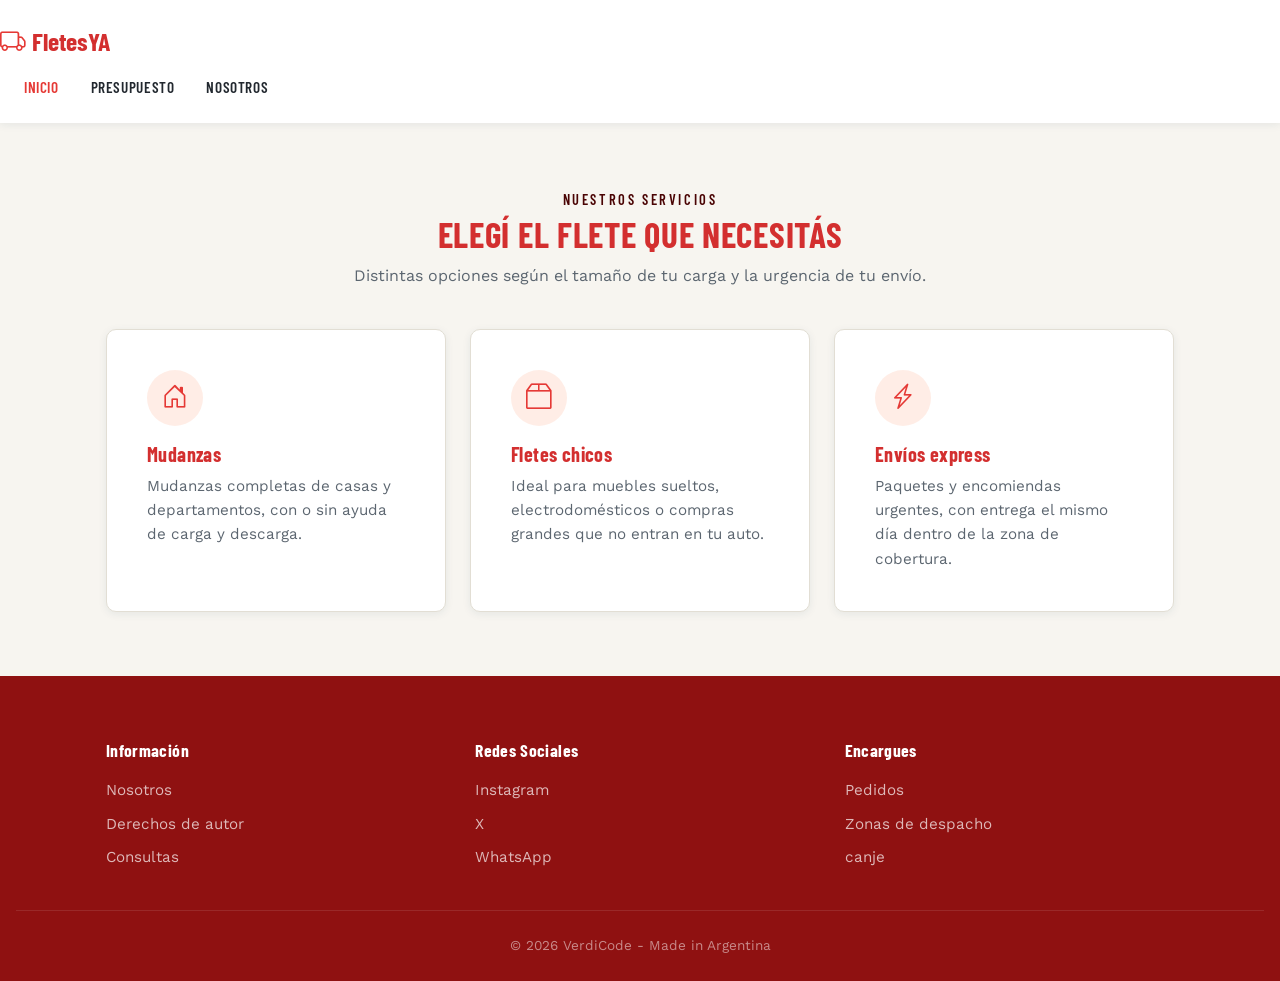
==== index.html @ 3766f1a2 "primera version proyecto fletes" ====
<!DOCTYPE html>
<html lang="en">
<head>
    <meta charset="UTF-8">
    <meta name="viewport" content="width=device-width, initial-scale=1.0">
    <title>Document</title>
    <link href="https://cdn.jsdelivr.net/npm/bootstrap@5.3.3/dist/css/bootstrap.min.css" rel="stylesheet">
    <link rel="stylesheet" href="https://cdn.jsdelivr.net/npm/bootstrap-icons@1.11.3/font/bootstrap-icons.css">
    <link rel="preconnect" href="https://fonts.googleapis.com">
    <link href="https://fonts.googleapis.com/css2?family=Barlow+Condensed:wght@600;700&family=Work+Sans:wght@400;500;600&display=swap" rel="stylesheet">
    <link rel="stylesheet" href="./styles.css">
</head>
<body>
    <header>
        <header>
        <nav class="navbar navbar-expand-lg navbar-custom sticky-top">
            <div class="container-custom">
                <a class="navbar-brand navbar-brand-custom" href="./index.html">
                    <i class="bi bi-truck"></i> FletesYA
                </a>
                <button class="navbar-toggler" type="button" data-bs-toggle="collapse" data-bs-target="#navMenu" aria-controls="navMenu" aria-expanded="false" aria-label="Abrir menú">
                    <span class="navbar-toggler-icon"></span>
                </button>
                <div class="collapse navbar-collapse justify-content-end" id="navMenu">
                    <ul class="navbar-nav align-items-lg-center">
                        <li class="nav-item"><a class="nav-link active" href="./index.html">Inicio</a></li>
                        <li class="nav-item"><a class="nav-link" href="./pages/presupuesto.html">Presupuesto</a></li>
                        <li class="nav-item"><a class="nav-link" href="./pages/nosotros.html">Nosotros</a></li>
                    </ul>
                </div>
            </div>
        </nav>
    </header>
    </header>
    <main>
        <section class="section">
            <div class="container-custom">
                <div class="section-header">
                    <span class="eyebrow">Nuestros servicios</span>
                    <h2>Elegí el flete que necesitás</h2>
                    <p>Distintas opciones según el tamaño de tu carga y la urgencia de tu envío.</p>
                </div>

                <div class="services-grid">
                    <div class="service-card">
                        <div class="service-card-icon"><i class="bi bi-house-door"></i></div>
                        <h3>Mudanzas</h3>
                        <p>Mudanzas completas de casas y departamentos, con o sin ayuda de carga y descarga.</p>
                    </div>
                    <div class="service-card">
                        <div class="service-card-icon"><i class="bi bi-box2"></i></div>
                        <h3>Fletes chicos</h3>
                        <p>Ideal para muebles sueltos, electrodomésticos o compras grandes que no entran en tu auto.</p>
                    </div>
                    <div class="service-card">
                        <div class="service-card-icon"><i class="bi bi-lightning-charge"></i></div>
                        <h3>Envíos express</h3>
                        <p>Paquetes y encomiendas urgentes, con entrega el mismo día dentro de la zona de cobertura.</p>
                    </div>
                </div>
            </div>
        </section>
    </main>
    <footer>
            <div class="footer-container">

        <div class="footer-col">
            <h3>Información</h3>
            <ul>
                <li><a href="./pages/nosotros.html">Nosotros</a></li>
                <li><a href="./pages/derechos.html">Derechos de autor</a></li>
                <li><a href="./pages/formulario.html">Consultas</a></li>
            </ul>
        </div>

        <div class="footer-col">
            <h3>Redes Sociales</h3>
            <ul>
                <li><a href="https://www.instagram.com/?hl=es-la" target="_blank">Instagram</a></li>
                <li><a href="https://x.com/iniciarsesion?lang=es" target="_blank">X</a></li>
                <li><a href="https://www.whatsapp.com/?lang=es" target="_blank">WhatsApp</a></li>
            </ul>
        </div>

        <div class="footer-col">
            <h3>Encargues</h3>
            <ul>
                <li><a href="./pages/formulario.html">Pedidos</a></li>
                <li><a href="https://maps.app.goo.gl/tzFLppgsQuMKiHkJ8">Zonas de despacho</a></li>
                <li><a href="./pages/canje.html">canje</a></li>
            </ul>
        </div>

    </div>

    <p class="copyright">
        © 2026 VerdiCode - Made in Argentina
    </p>
    </footer>
    <script src="https://cdn.jsdelivr.net/npm/bootstrap@5.3.3/dist/js/bootstrap.bundle.min.js"></script>
</body>
</html>
---- styles.css ----
:root {
  /* Paleta principal */
  --color-primary: #D32F2F;       
  --color-primary-dark: #8F1111;
  --color-primary-light: #E53935;

  --color-accent: #E53935;        
  --color-accent-dark: #4A0404;

  --color-success: #3FA34D;      

  --color-bg: #F7F5F0;            
  --color-surface: #FFFFFF;

  --color-text: #22282F;
  --color-text-muted: #5C6670;
  --color-border: #E2DED4;

  /* Tipografía */
  --font-heading: "Barlow Condensed", "Arial Narrow", sans-serif;
  --font-body: "Work Sans", "Segoe UI", sans-serif;

  /* Espaciados (escala) */
  --space-xs: 0.5rem;
  --space-sm: 1rem;
  --space-md: 1.5rem;
  --space-lg: 2.5rem;
  --space-xl: 4rem;

  /* Otros */
  --radius: 10px;
  --shadow-sm: 0 2px 8px rgba(27, 58, 92, 0.08);
  --shadow-md: 0 8px 24px rgba(27, 58, 92, 0.12);
}

/* -----------------------------------------------------------
   2. RESET / BASE
----------------------------------------------------------- */
* {
  box-sizing: border-box;
}

body {
  margin: 0;
  background-color: var(--color-bg);
  color: var(--color-text);
  font-family: var(--font-body);
  line-height: 1.6;
}

img {
  max-width: 100%;
  display: block;
}

a {
  text-decoration: none;
  color: inherit;
}

/* -----------------------------------------------------------
   3. TIPOGRAFÍA GENERAL
----------------------------------------------------------- */
h1, h2, h3, h4,
.font-heading {
  font-family: var(--font-heading);
  font-weight: 700;
  letter-spacing: 0.02em;
  text-transform: uppercase;
  color: var(--color-primary);
  margin: 0;
}

h1 { font-size: clamp(2.2rem, 5vw, 3.4rem); }
h2 { font-size: clamp(1.6rem, 3.5vw, 2.2rem); }
h3 { font-size: 1.25rem; }

.eyebrow {
  font-family: var(--font-heading);
  font-size: 0.9rem;
  letter-spacing: 0.18em;
  text-transform: uppercase;
  color: var(--color-accent-dark);
  font-weight: 600;
}

.text-muted-custom {
  color: var(--color-text-muted);
}

/* -----------------------------------------------------------
   4. NAVBAR
----------------------------------------------------------- */
.navbar-custom {
  background-color: var(--color-surface);
  box-shadow: var(--shadow-sm);
  padding-top: var(--space-sm);
  padding-bottom: var(--space-sm);
}

.navbar-brand-custom {
  display: flex;
  align-items: center;
  gap: 0.4rem;
  font-family: var(--font-heading);
  font-size: 1.6rem;
  font-weight: 700;
  color: var(--color-primary) 
}

.navbar-brand-custom i {
  color: var(--color-accent);
}

.navbar-custom .nav-link {
  font-family: var(--font-heading);
  font-weight: 600;
  letter-spacing: 0.04em;
  text-transform: uppercase;
  font-size: 0.95rem;
  color: var(--color-text);
  margin-left: var(--space-sm);
  transition: color 0.2s ease;
}

.navbar-custom .nav-link:hover,
.navbar-custom .nav-link.active {
  color: var(--color-accent) 
}

.btn-nav-cta {
  background-color: var(--color-accent);
  color: #fff;
  padding: 0.5rem 1.2rem;
  border-radius: var(--radius);
  margin-left: var(--space-sm);
}

.btn-nav-cta:hover {
  background-color: var(--color-accent-dark);
  color: #fff 
}

.section {
  padding: var(--space-xl) 0;
}

.section-header {
  text-align: center;
  max-width: 640px;
  margin: 0 auto var(--space-lg) auto;
}

.section-header p {
  color: var(--color-text-muted);
  margin-top: var(--space-xs);
}

.services-grid {
  display: flex;
  flex-wrap: wrap;
  gap: var(--space-md);
  justify-content: center;
}

.service-card {
  background-color: var(--color-surface);
  border: 1px solid var(--color-border);
  border-radius: var(--radius);
  box-shadow: var(--shadow-sm);
  flex: 1 1 300px;
  max-width: 340px;
  padding: var(--space-lg);
  transition: transform 0.2s ease, box-shadow 0.2s ease;
}

.service-card:hover {
  transform: translateY(-4px);
  box-shadow: var(--shadow-md);
}

.service-card-icon {
  width: 56px;
  height: 56px;
  display: flex;
  align-items: center;
  justify-content: center;
  border-radius: 50%;
  background-color: rgba(255, 107, 53, 0.12);
  margin-bottom: var(--space-sm);
}

.service-card-icon i {
  color: var(--color-accent);
  font-size: 1.6rem;
}

.service-card h3 {
  color: var(--color-primary);
  text-transform: none;
  margin-bottom: var(--space-xs);
}

.service-card p {
  color: var(--color-text-muted);
  font-size: 0.95rem;
  margin: 0;
}








footer {
  background-color: var(--color-primary-dark);
  color: rgba(255, 255, 255, 0.85);
  padding: var(--space-xl) 0 var(--space-md) 0;
}

.footer-container {
  display: flex;
  flex-wrap: wrap;
  gap: var(--space-lg);
  justify-content: space-between;
  max-width: 1100px;
  margin: 0 auto;
  padding: 0 var(--space-sm) var(--space-lg) var(--space-sm);
}

.footer-col {
  flex: 1 1 200px;
}

.footer-col h3 {
  color: #fff;
  text-transform: none;
  font-family: var(--font-heading);
  font-size: 1.1rem;
  margin-bottom: var(--space-sm);
}

.footer-col ul {
  list-style: none;
  padding: 0;
  margin: 0;
  display: flex;
  flex-direction: column;
  gap: 0.5rem;
}

.footer-col a {
  color: rgba(255, 255, 255, 0.7);
  font-size: 0.95rem;
  transition: color 0.2s ease;
}

.footer-col a:hover {
  color: var(--color-accent);
}

.copyright {
  text-align: center;
  font-size: 0.85rem;
  color: rgba(255, 255, 255, 0.5);
  border-top: 1px solid rgba(255, 255, 255, 0.1);
  padding-top: var(--space-md);
  margin: 0 var(--space-sm);
}
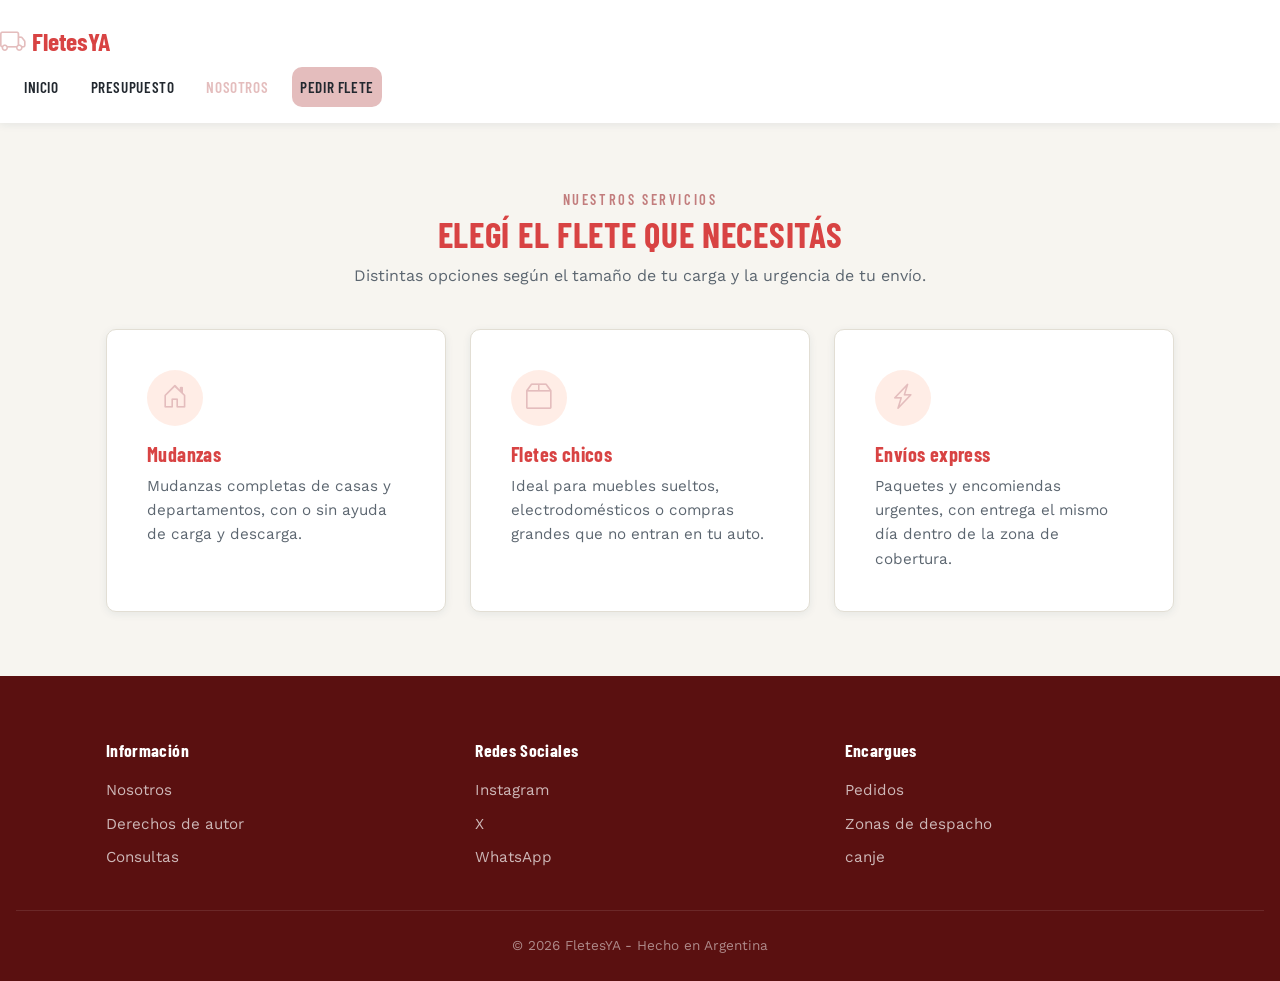
==== commit 913a83bf: "css armado, estructura de html pages (nosotros y formulario)armado de paginas" ====
--- a/index.html
+++ b/index.html
@@ -3,7 +3,7 @@
 <head>
     <meta charset="UTF-8">
     <meta name="viewport" content="width=device-width, initial-scale=1.0">
-    <title>Document</title>
+    <title>AddiTrasporte</title>
     <link href="https://cdn.jsdelivr.net/npm/bootstrap@5.3.3/dist/css/bootstrap.min.css" rel="stylesheet">
     <link rel="stylesheet" href="https://cdn.jsdelivr.net/npm/bootstrap-icons@1.11.3/font/bootstrap-icons.css">
     <link rel="preconnect" href="https://fonts.googleapis.com">
@@ -23,9 +23,10 @@
                 </button>
                 <div class="collapse navbar-collapse justify-content-end" id="navMenu">
                     <ul class="navbar-nav align-items-lg-center">
-                        <li class="nav-item"><a class="nav-link active" href="./index.html">Inicio</a></li>
-                        <li class="nav-item"><a class="nav-link" href="./pages/presupuesto.html">Presupuesto</a></li>
-                        <li class="nav-item"><a class="nav-link" href="./pages/nosotros.html">Nosotros</a></li>
+                        <li class="nav-item"><a class="nav-link" href="../index.html">Inicio</a></li>
+                        <li class="nav-item"><a class="nav-link" href="#">Presupuesto</a></li>
+                        <li class="nav-item"><a class="nav-link active" href="./nosotros.html">Nosotros</a></li>
+                        <li class="nav-item"><a class="nav-link btn-nav-cta" href="./formulario.html">Pedir flete</a></li>
                     </ul>
                 </div>
             </div>
@@ -93,9 +94,7 @@
 
     </div>
 
-    <p class="copyright">
-        © 2026 VerdiCode - Made in Argentina
-    </p>
+    <p class="copyright">© 2026 FletesYA - Hecho en Argentina</p>
     </footer>
     <script src="https://cdn.jsdelivr.net/npm/bootstrap@5.3.3/dist/js/bootstrap.bundle.min.js"></script>
 </body>
--- a/styles.css
+++ b/styles.css
@@ -1,16 +1,18 @@
 
 
-
+/* -----------------------------------------------------------
+   1. VARIABLES
+----------------------------------------------------------- */
 
 
 :root {
   /* Paleta principal */
-  --color-primary: #D32F2F;       
-  --color-primary-dark: #8F1111;
+  --color-primary: #d84343;       
+  --color-primary-dark: #5a1010;
   --color-primary-light: #E53935;
 
-  --color-accent: #E53935;        
-  --color-accent-dark: #4A0404;
+  --color-accent: #e4bdbd;        
+  --color-accent-dark: #c27d7d;
 
   --color-success: #3FA34D;      
 
@@ -211,10 +213,301 @@
   font-size: 0.95rem;
   margin: 0;
 }
-
-
-
-
+/* -----------------------------------------------------------
+   5. HERO
+----------------------------------------------------------- */
+.hero {
+  background-color: var(--color-primary);
+  background-image: linear-gradient(135deg, var(--color-primary) 0%, var(--color-primary-dark) 100%);
+  color: #fff;
+  padding: var(--space-xl) 0;
+}
+
+.hero-inner {
+  display: flex;
+  flex-wrap: wrap;
+  align-items: center;
+  justify-content: space-between;
+  gap: var(--space-lg);
+}
+
+.hero-content {
+  flex: 1 1 480px;
+  max-width: 640px;
+}
+
+.hero-content h1 {
+  color: #fff;
+}
+
+.hero-content p {
+  color: rgba(255, 255, 255, 0.82);
+  font-size: 1.1rem;
+  margin-top: var(--space-sm);
+  max-width: 46ch;
+}
+
+.hero-actions {
+  display: flex;
+  flex-wrap: wrap;
+  gap: var(--space-sm);
+  margin-top: var(--space-md);
+}
+
+.btn-primary-custom {
+  background-color: var(--color-accent);
+  border: none;
+  color: #fff;
+  font-family: var(--font-heading);
+  font-weight: 700;
+  letter-spacing: 0.03em;
+  text-transform: uppercase;
+  padding: 0.85rem 1.8rem;
+  border-radius: var(--radius);
+  transition: background-color 0.2s ease, transform 0.2s ease;
+}
+
+.btn-primary-custom:hover {
+  background-color: var(--color-accent-dark);
+  color: #fff;
+  transform: translateY(-2px);
+}
+
+.btn-secondary-custom {
+  background-color: transparent;
+  border: 2px solid rgba(255, 255, 255, 0.5);
+  color: #fff;
+  font-family: var(--font-heading);
+  font-weight: 700;
+  letter-spacing: 0.03em;
+  text-transform: uppercase;
+  padding: 0.8rem 1.8rem;
+  border-radius: var(--radius);
+  transition: border-color 0.2s ease, background-color 0.2s ease;
+}
+
+.btn-secondary-custom:hover {
+  border-color: #fff;
+  background-color: rgba(255, 255, 255, 0.08);
+  color: #fff;
+}
+
+.hero-visual {
+  flex: 1 1 320px;
+  display: flex;
+  justify-content: center;
+}
+
+.hero-badge {
+  background-color: rgba(255, 255, 255, 0.08);
+  border: 1px dashed rgba(255, 255, 255, 0.35);
+  border-radius: var(--radius);
+  padding: var(--space-lg);
+  text-align: center;
+}
+
+.hero-badge i {
+  font-size: 3rem;
+  color: var(--color-accent);
+}
+
+/* -----------------------------------------------------------
+   6. DIVISOR "RUTA" — elemento de marca
+   Línea punteada que simula una ruta, con un ícono que la recorre.
+----------------------------------------------------------- */
+.route-divider {
+  position: relative;
+  height: 2px;
+  background-image: repeating-linear-gradient(
+    to right,
+    var(--color-border) 0,
+    var(--color-border) 10px,
+    transparent 10px,
+    transparent 20px
+  );
+  margin: var(--space-xl) auto;
+  max-width: 1100px;
+  width: 90%;
+}
+
+.route-divider i {
+  position: absolute;
+  top: 50%;
+  left: 0;
+  transform: translate(-50%, -50%);
+  background-color: var(--color-bg);
+  color: var(--color-accent);
+  font-size: 1.4rem;
+  padding: 0 var(--space-xs);
+  animation: route-travel 6s linear infinite;
+}
+
+@keyframes route-travel {
+  0%   { left: 0%; }
+  100% { left: 100%; }
+}
+
+@media (prefers-reduced-motion: reduce) {
+  .route-divider i {
+    animation: none;
+    left: 50%;
+  }
+}
+
+/* -----------------------------------------------------------
+   7. SECCIÓN SERVICIOS (cards)
+----------------------------------------------------------- */
+.section {
+  padding: var(--space-xl) 0;
+}
+
+.section-header {
+  text-align: center;
+  max-width: 640px;
+  margin: 0 auto var(--space-lg) auto;
+}
+
+.section-header p {
+  color: var(--color-text-muted);
+  margin-top: var(--space-xs);
+}
+
+.services-grid {
+  display: flex;
+  flex-wrap: wrap;
+  gap: var(--space-md);
+  justify-content: center;
+}
+
+.service-card {
+  background-color: var(--color-surface);
+  border: 1px solid var(--color-border);
+  border-radius: var(--radius);
+  box-shadow: var(--shadow-sm);
+  flex: 1 1 300px;
+  max-width: 340px;
+  padding: var(--space-lg);
+  transition: transform 0.2s ease, box-shadow 0.2s ease;
+}
+
+.service-card:hover {
+  transform: translateY(-4px);
+  box-shadow: var(--shadow-md);
+}
+
+.service-card-icon {
+  width: 56px;
+  height: 56px;
+  display: flex;
+  align-items: center;
+  justify-content: center;
+  border-radius: 50%;
+  background-color: rgba(255, 107, 53, 0.12);
+  margin-bottom: var(--space-sm);
+}
+
+.service-card-icon i {
+  color: var(--color-accent);
+  font-size: 1.6rem;
+}
+
+.service-card h3 {
+  color: var(--color-primary);
+  text-transform: none;
+  margin-bottom: var(--space-xs);
+}
+
+.service-card p {
+  color: var(--color-text-muted);
+  font-size: 0.95rem;
+  margin: 0;
+}
+
+/* -----------------------------------------------------------
+   8. SECCIÓN "CÓMO FUNCIONA" (pasos de la ruta)
+----------------------------------------------------------- */
+.steps {
+  display: flex;
+  flex-wrap: wrap;
+  gap: var(--space-md);
+  counter-reset: step;
+}
+
+.step {
+  flex: 1 1 220px;
+  position: relative;
+  padding-top: var(--space-md);
+}
+
+.step::before {
+  counter-increment: step;
+  content: counter(step, decimal-leading-zero);
+  font-family: var(--font-heading);
+  font-size: 2.2rem;
+  color: var(--color-accent);
+  font-weight: 700;
+  display: block;
+  margin-bottom: var(--space-xs);
+}
+
+.step h3 {
+  color: var(--color-primary);
+  text-transform: none;
+}
+
+.step p {
+  color: var(--color-text-muted);
+  font-size: 0.95rem;
+}
+
+/* -----------------------------------------------------------
+   9. FORMULARIOS
+----------------------------------------------------------- */
+.form-section {
+  background-color: var(--color-surface);
+  border: 1px solid var(--color-border);
+  border-radius: var(--radius);
+  box-shadow: var(--shadow-sm);
+  padding: var(--space-lg);
+  max-width: 720px;
+  margin: 0 auto;
+}
+
+.form-label-custom {
+  font-family: var(--font-heading);
+  font-weight: 600;
+  letter-spacing: 0.02em;
+  text-transform: uppercase;
+  font-size: 0.85rem;
+  color: var(--color-primary);
+}
+
+.form-control:focus,
+.form-select:focus {
+  border-color: var(--color-accent);
+  box-shadow: 0 0 0 0.2rem rgba(255, 107, 53, 0.18);
+}
+
+.result-box {
+  background-color: rgba(63, 163, 77, 0.08);
+  border: 1px dashed var(--color-success);
+  border-radius: var(--radius);
+  padding: var(--space-md);
+  text-align: center;
+  margin-top: var(--space-md);
+}
+
+.result-box .result-amount {
+  font-family: var(--font-heading);
+  font-size: 2.4rem;
+  color: var(--color-success);
+  font-weight: 700;
+}
+
+
+/* -----------------------------------------------------------
+   10. FOOTER
+----------------------------------------------------------- */
 
 
 
